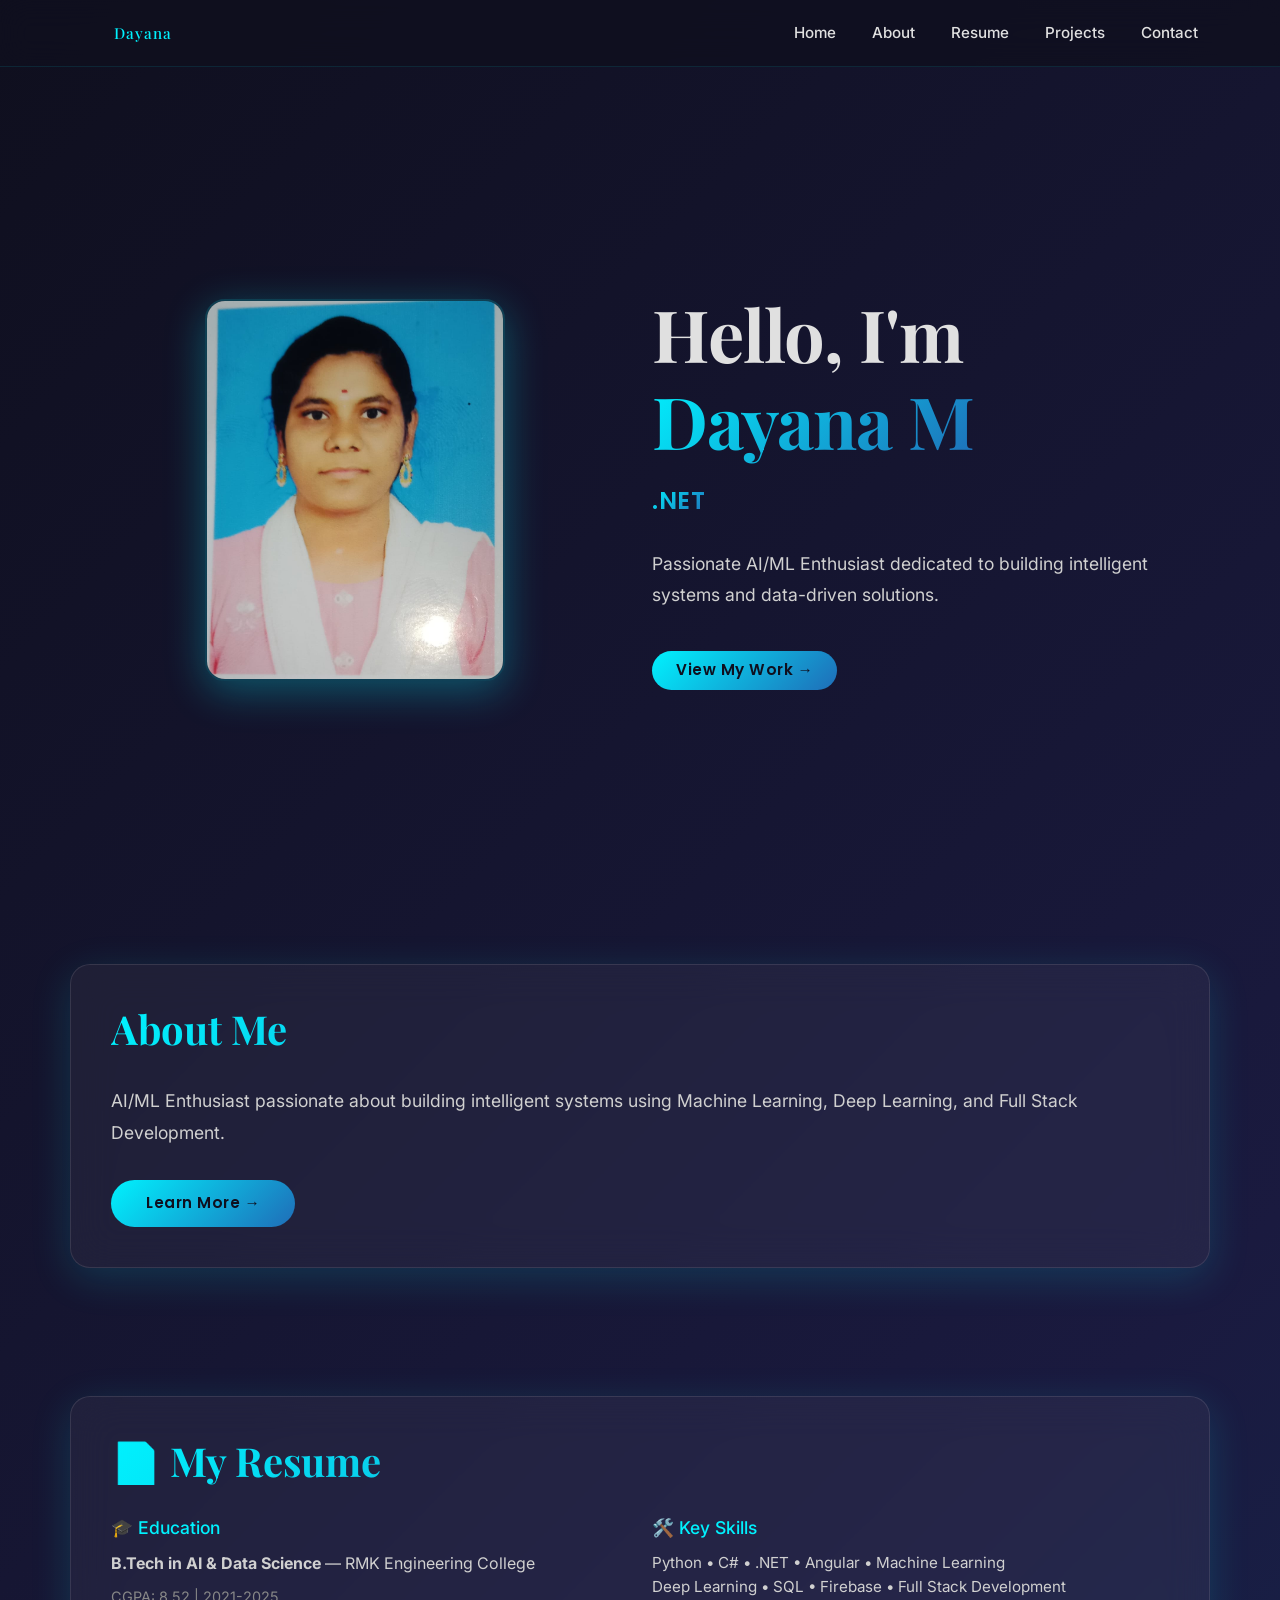
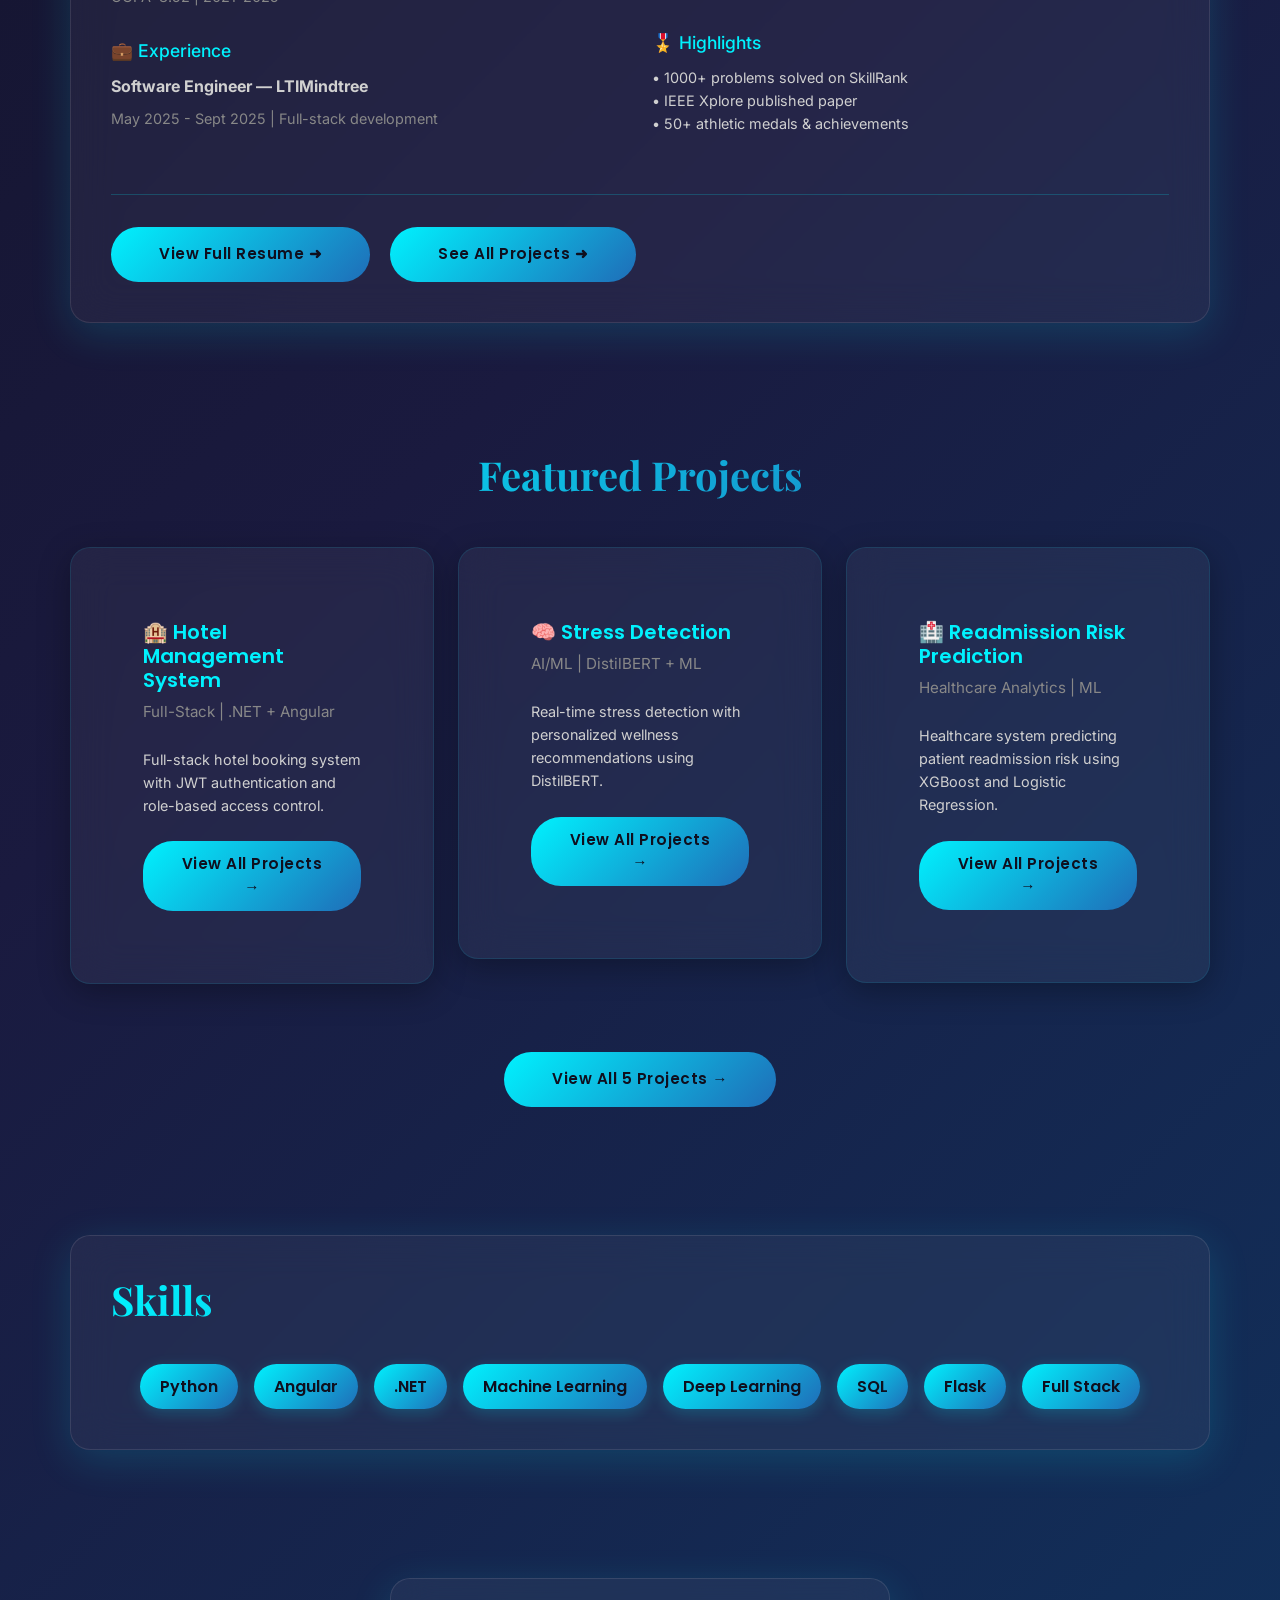
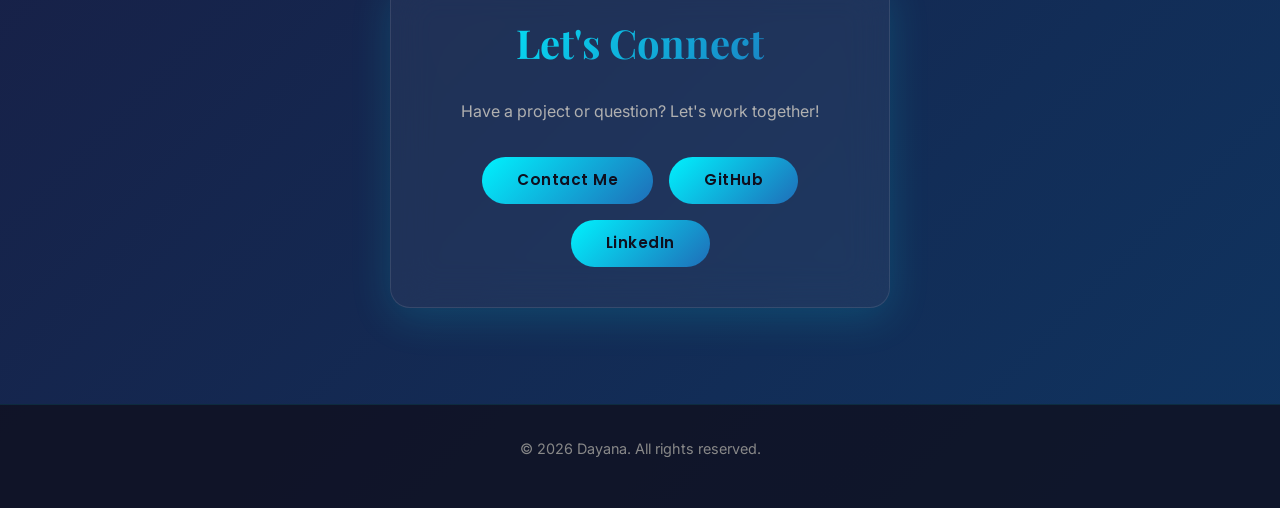
==== index.html @ b74ac946 "Initial commit of portfolio website" ====
<!DOCTYPE html>
<html lang="en">
<head>
  <meta charset="UTF-8">
  <meta name="viewport" content="width=device-width, initial-scale=1.0">
  <title>Dayana | Portfolio</title>

  <!-- Bootstrap -->
  <link href="https://cdn.jsdelivr.net/npm/bootstrap@5.3.0/dist/css/bootstrap.min.css" rel="stylesheet">

  <!-- CSS -->
  <link rel="stylesheet" href="style.css">
</head>

<body>

<!-- NAVBAR -->
<nav class="navbar navbar-expand-lg fixed-top">
  <div class="container">
    <a class="navbar-brand">Dayana</a>
    <div>
      <a href="index.html">Home</a>
      <a href="about.html">About</a>
      <a href="resume.html">Resume</a>
      <a href="projects.html">Projects</a>
      <a href="contact.html">Contact</a>
    </div>
  </div>
</nav>

<!-- HOME -->
<section class="home d-flex align-items-center">
  <div class="container">
    <div class="row align-items-center">
      <!-- Image Column -->
      <div class="col-md-6 text-center mb-4 mb-md-0">
        <img src="dayana%20photo.jpg" alt="Dayana" class="profile-image" style="max-width: 300px; border-radius: 20px; box-shadow: 0 10px 40px rgba(0,242,254,0.3); border: 2px solid rgba(0,242,254,0.2);">
      </div>
      <!-- Text Column -->
      <div class="col-md-6">
        <h1 style="text-align: left; line-height: 1.2;">Hello, I'm <span>Dayana M</span></h1>
        <h3 style="color: #b0b0b0; font-weight: 400; letter-spacing: 0.5px; text-align: left;"><span id="typing" style="color: #00f2fe; font-weight: 600;"></span></h3>
        <p style="color: #d0d0d0; font-size: 1.1rem; line-height: 1.8; text-align: left; margin: 1.5rem 0;">
          Passionate AI/ML Enthusiast dedicated to building intelligent systems and data-driven solutions.
        </p>
        <div style="text-align: left;">
          <a href="projects.html" class="btn btn-glow mt-3 px-4 py-2">View My Work →</a>
        </div>
      </div>
    </div>
  </div>
</section>

<!-- ABOUT -->
<section id="about" class="container" style="padding: 4rem 0;">
  <div class="glass" style="box-shadow: 0 10px 40px rgba(0,242,254,0.15);">
    <h2>About Me</h2>
    <p style="font-size: 1.1rem; line-height: 1.8; color: #d0d0d0;">
      AI/ML Enthusiast passionate about building intelligent systems using Machine Learning,
      Deep Learning, and Full Stack Development.
    </p>
    <a href="about.html" class="btn btn-glow mt-3">Learn More →</a>
  </div>
</section>

<!-- RESUME -->
<section id="resume" class="container" style="padding: 4rem 0;">
  <div class="glass" style="box-shadow: 0 10px 40px rgba(0,242,254,0.15);">
    <h2 style="margin-bottom: 2rem;">📄 My Resume</h2>
    
    <div class="row" style="margin-bottom: 2rem;">
      <div class="col-md-6">
        <div style="margin-bottom: 2rem;">
          <h4 style="color: #00f2fe; font-size: 1.1rem; margin-bottom: 0.8rem;">🎓 Education</h4>
          <p style="color: #d0d0d0; margin-bottom: 0.5rem;">
            <strong>B.Tech in AI & Data Science</strong> — RMK Engineering College
          </p>
          <p style="color: #888; font-size: 0.9rem;">CGPA: 8.52 | 2021-2025</p>
        </div>
        
        <div style="margin-bottom: 2rem;">
          <h4 style="color: #00f2fe; font-size: 1.1rem; margin-bottom: 0.8rem;">💼 Experience</h4>
          <p style="color: #d0d0d0; margin-bottom: 0.5rem;">
            <strong>Software Engineer — LTIMindtree</strong>
          </p>
          <p style="color: #888; font-size: 0.9rem;">May 2025 - Sept 2025 | Full-stack development</p>
        </div>
      </div>
      
      <div class="col-md-6">
        <div style="margin-bottom: 2rem;">
          <h4 style="color: #00f2fe; font-size: 1.1rem; margin-bottom: 0.8rem;">🛠️ Key Skills</h4>
          <p style="color: #d0d0d0; font-size: 0.95rem;">
            Python • C# • .NET • Angular • Machine Learning<br>
            Deep Learning • SQL • Firebase • Full Stack Development
          </p>
        </div>
        
        <div>
          <h4 style="color: #00f2fe; font-size: 1.1rem; margin-bottom: 0.8rem;">🎖️ Highlights</h4>
          <p style="color: #d0d0d0; font-size: 0.9rem;">
            • 1000+ problems solved on SkillRank<br>
            • IEEE Xplore published paper<br>
            • 50+ athletic medals & achievements
          </p>
        </div>
      </div>
    </div>
    
    <div style="border-top: 1px solid rgba(0,242,254,0.2); padding-top: 2rem; margin-top: 2rem;">
      <a href="resume.html" class="btn btn-glow px-5 py-3">View Full Resume ➜</a>
      <a href="projects.html" class="btn btn-glow px-5 py-3" style="margin-left: 1rem;">See All Projects ➜</a>
    </div>
  </div>
</section>
<section id="projects" class="container" style="padding: 4rem 0;">
  <h2 class="text-center mb-5">Featured Projects</h2>

  <div class="row" style="row-gap: 2rem;">

    <div class="col-md-4">
      <div class="card glass">
        <div class="card-body" style="padding: 2rem;">
          <h5 style="margin-bottom: 0.5rem;">🏨 Hotel Management System</h5>
          <p style="color: #888; font-size: 0.95rem; margin-bottom: 1.5rem;">Full-Stack | .NET + Angular</p>
          <p style="color: #d0d0d0; font-size: 0.9rem; margin-bottom: 1.5rem;">
            Full-stack hotel booking system with JWT authentication and role-based access control.
          </p>
          <a href="projects.html" class="btn btn-glow btn-sm">View All Projects →</a>
        </div>
      </div>
    </div>

    <div class="col-md-4">
      <div class="card glass">
        <div class="card-body" style="padding: 2rem;">
          <h5 style="margin-bottom: 0.5rem;">🧠 Stress Detection</h5>
          <p style="color: #888; font-size: 0.95rem; margin-bottom: 1.5rem;">AI/ML | DistilBERT + ML</p>
          <p style="color: #d0d0d0; font-size: 0.9rem; margin-bottom: 1.5rem;">
            Real-time stress detection with personalized wellness recommendations using DistilBERT.
          </p>
          <a href="projects.html" class="btn btn-glow btn-sm">View All Projects →</a>
        </div>
      </div>
    </div>

    <div class="col-md-4">
      <div class="card glass">
        <div class="card-body" style="padding: 2rem;">
          <h5 style="margin-bottom: 0.5rem;">🏥 Readmission Risk Prediction</h5>
          <p style="color: #888; font-size: 0.95rem; margin-bottom: 1.5rem;">Healthcare Analytics | ML</p>
          <p style="color: #d0d0d0; font-size: 0.9rem; margin-bottom: 1.5rem;">
            Healthcare system predicting patient readmission risk using XGBoost and Logistic Regression.
          </p>
          <a href="projects.html" class="btn btn-glow btn-sm">View All Projects →</a>
        </div>
      </div>
    </div>

  </div>

  <div style="text-align: center; margin-top: 3rem;">
    <a href="projects.html" class="btn btn-glow px-5 py-3">View All 5 Projects →</a>
  </div>
</section>

<!-- SKILLS -->
<section class="container" style="padding: 4rem 0;">
  <div class="glass" style="box-shadow: 0 10px 40px rgba(0,242,254,0.15);">
    <h2 style="margin-bottom: 2.5rem;">Skills</h2>
    <div class="skills">
      <span>Python</span>
      <span>Angular</span>
      <span>.NET</span>
      <span>Machine Learning</span>
      <span>Deep Learning</span>
      <span>SQL</span>
      <span>Flask</span>
      <span>Full Stack</span>
    </div>
  </div>
</section>

<!-- CONTACT -->
<section id="contact" class="container text-center" style="padding: 4rem 0 2rem;">
  <div class="glass" style="box-shadow: 0 10px 40px rgba(0,242,254,0.15); max-width: 500px; margin: 0 auto;">
    <h2>Let's Connect</h2>
    <p style="color: #b0b0b0; margin-bottom: 2rem;">Have a project or question? Let's work together!</p>
    <div style="display: flex; gap: 1rem; justify-content: center; flex-wrap: wrap;">
      <a href="contact.html" class="btn btn-glow">Contact Me</a>
      <a href="https://github.com/DAYANAMUTHU" class="btn btn-glow" target="_blank">GitHub</a>
      <a href="https://linkedin.com" class="btn btn-glow" target="_blank">LinkedIn</a>
    </div>
  </div>
</section>

<!-- Footer -->
<footer class="text-center">
  <p>&copy; 2026 Dayana. All rights reserved.</p>
</footer>

<!-- JS -->
<script>
const texts = ["AI/ML Enthusiast", ".NET Developer", "Athlete", "Learner"];
let count = 0;
let index = 0;
let currentText = "";
let letter = "";

(function type() {
  if (count === texts.length) count = 0;
  currentText = texts[count];
  letter = currentText.slice(0, ++index);

  document.getElementById("typing").textContent = letter;
  if (letter.length === currentText.length) {
    count++;
    index = 0;
    setTimeout(type, 1000);
  } else {
    setTimeout(type, 100);
  }
})();
</script>

<script src="https://cdn.jsdelivr.net/npm/bootstrap@5.3.0/dist/js/bootstrap.bundle.min.js"></script>
</body>

</html>
---- style.css ----
@import url('https://fonts.googleapis.com/css2?family=Poppins:wght@300;400;600;700;800&family=Playfair+Display:wght@700&family=Inter:wght@400;500;600&display=swap');

* {
  margin: 0;
  padding: 0;
  box-sizing: border-box;
}

body {
  font-family: 'Inter', sans-serif;
  background: linear-gradient(135deg, #0f0f1e 0%, #1a1a3f 50%, #0f3460 100%);
  color: #e0e0e0;
  scroll-behavior: smooth;
  overflow-x: hidden;
  line-height: 1.6;
}

/* NAVBAR */
.navbar {
  background: rgba(15,15,30,0.8);
  backdrop-filter: blur(15px);
  border-bottom: 1px solid rgba(0,242,254,0.1);
  padding: 1rem 0;
}

.navbar-brand {
  font-family: 'Playfair Display', serif;
  font-size: 1.8rem;
  font-weight: 700;
  color: #00f2fe !important;
  letter-spacing: 1px;
}

.navbar a {
  color: #e0e0e0;
  margin-left: 2rem;
  text-decoration: none;
  font-weight: 500;
  font-size: 0.95rem;
  transition: 0.3s ease;
  position: relative;
}

.navbar a::after {
  content: '';
  position: absolute;
  bottom: -5px;
  left: 0;
  width: 0;
  height: 2px;
  background: #00f2fe;
  transition: width 0.3s ease;
}

.navbar a:hover {
  color: #00f2fe;
}

.navbar a:hover::after {
  width: 100%;
}

/* HOME */
.home {
  height: 100vh;
  padding-top: 80px;
  display: flex;
  align-items: center;
  justify-content: center;
}

.profile-image {
  transition: 0.3s ease;
  animation: fadeIn 1s ease-in;
}

.profile-image:hover {
  box-shadow: 0 15px 50px rgba(0,242,254,0.5) !important;
  transform: scale(1.02);
}

.home h1 {
  font-family: 'Playfair Display', serif;
  font-size: 4.5rem;
  font-weight: 700;
  margin-bottom: 1.5rem;
  letter-spacing: -1px;
  line-height: 1.1;
}

.home h3 {
  font-family: 'Poppins', sans-serif;
  font-size: 1.5rem;
  font-weight: 400;
  margin-bottom: 2rem;
  color: #b0b0b0;
}

.home span {
  background: linear-gradient(135deg, #00f2fe, #1f6db8);
  -webkit-background-clip: text;
  -webkit-text-fill-color: transparent;
  background-clip: text;
  font-weight: 700;
}

h2 {
  font-family: 'Playfair Display', serif;
  font-size: 2.5rem;
  font-weight: 700;
  margin-bottom: 2rem;
  background: linear-gradient(135deg, #00f2fe, #1f6db8);
  -webkit-background-clip: text;
  -webkit-text-fill-color: transparent;
  background-clip: text;
}

h3 {
  font-family: 'Poppins', sans-serif;
  font-size: 1.3rem;
  font-weight: 600;
  margin-bottom: 1rem;
  color: #00f2fe;
}

/* GLASS EFFECT */
.glass {
  background: rgba(255,255,255,0.05);
  border-radius: 20px;
  backdrop-filter: blur(20px);
  border: 1px solid rgba(255,255,255,0.1);
  padding: 2.5rem;
  transition: 0.3s ease;
  box-shadow: 0 8px 32px rgba(0,0,0,0.3);
}

.glass:hover {
  background: rgba(255,255,255,0.08);
  border: 1px solid rgba(0,242,254,0.2);
  box-shadow: 0 8px 40px rgba(0,242,254,0.1);
}

/* BUTTON */
.btn-glow {
  background: linear-gradient(135deg, #00f2fe, #1f6db8);
  color: #0f0f1e;
  border-radius: 30px;
  padding: 12px 35px;
  transition: 0.3s ease;
  font-weight: 600;
  border: none;
  font-family: 'Poppins', sans-serif;
  font-size: 0.95rem;
  letter-spacing: 0.5px;
}

.btn-glow:hover {
  box-shadow: 0 0 30px rgba(0,242,254,0.5);
  transform: translateY(-2px);
}

/* CARDS */
.card {
  transition: 0.3s ease;
  margin-bottom: 20px;
  background: rgba(255,255,255,0.05);
  border: 1px solid rgba(0,242,254,0.1);
  border-radius: 20px;
}

.card:hover {
  transform: translateY(-15px);
  background: rgba(255,255,255,0.08);
  border: 1px solid rgba(0,242,254,0.3);
  box-shadow: 0 10px 40px rgba(0,242,254,0.2);
}

.card h5 {
  font-family: 'Poppins', sans-serif;
  font-weight: 600;
  color: #00f2fe;
  margin-bottom: 0.5rem;
}

.card p {
  color: #b0b0b0;
  font-size: 0.9rem;
}

/* SKILLS */
.skills {
  display: flex;
  flex-wrap: wrap;
  gap: 1rem;
  justify-content: center;
}

.skills span {
  display: inline-block;
  background: linear-gradient(135deg, #00f2fe, #1f6db8);
  color: #0f0f1e;
  padding: 10px 20px;
  border-radius: 25px;
  font-weight: 600;
  font-family: 'Poppins', sans-serif;
  transition: 0.3s ease;
  box-shadow: 0 4px 15px rgba(0,242,254,0.2);
}

.skills span:hover {
  transform: scale(1.05);
  box-shadow: 0 6px 25px rgba(0,242,254,0.4);
}

/* FORM STYLING */
.form-control {
  background: rgba(255,255,255,0.08);
  border: 1px solid rgba(0,242,254,0.2);
  color: #e0e0e0;
  border-radius: 10px;
  padding: 12px 15px;
  font-family: 'Inter', sans-serif;
  transition: 0.3s ease;
}

.form-control:focus {
  background: rgba(255,255,255,0.1);
  border-color: #00f2fe;
  color: #e0e0e0;
  box-shadow: 0 0 20px rgba(0,242,254,0.3);
}

.form-control::placeholder {
  color: #888;
}

/* SECTION ANIMATION */
section {
  animation: fadeIn 0.8s ease-in;
}

@keyframes fadeIn {
  from { opacity: 0; transform: translateY(30px); }
  to { opacity: 1; transform: translateY(0); }
}

/* FOOTER */
footer {
  background: rgba(15,15,30,0.8);
  border-top: 1px solid rgba(0,242,254,0.1);
  padding: 2rem 0;
  margin-top: 4rem;
}

footer p {
  color: #888;
  font-size: 0.9rem;
}

/* RESPONSIVE */
@media (max-width: 768px) {
  .home h1 {
    font-size: 2.5rem;
  }

  .home h3 {
    font-size: 1.1rem;
  }

  h2 {
    font-size: 1.8rem;
  }

  .navbar a {
    margin-left: 1rem;
    font-size: 0.85rem;
  }
}
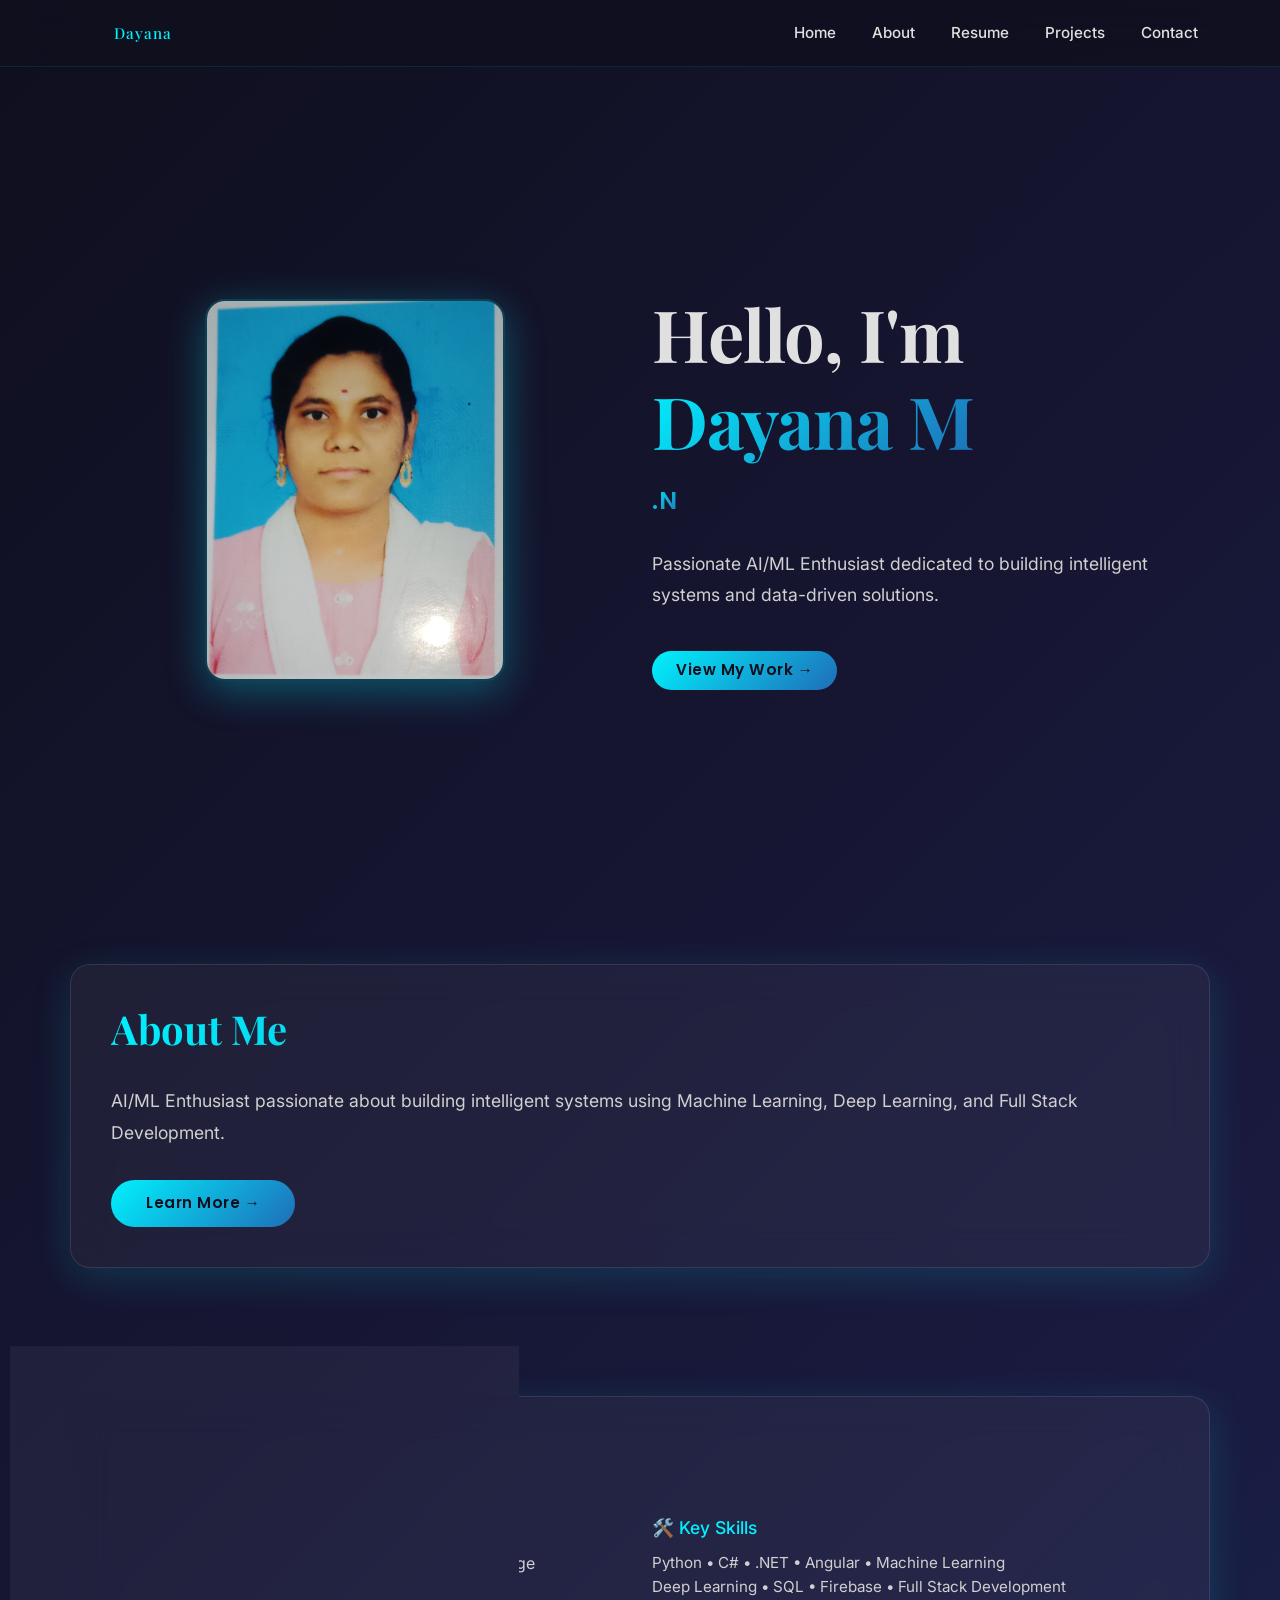
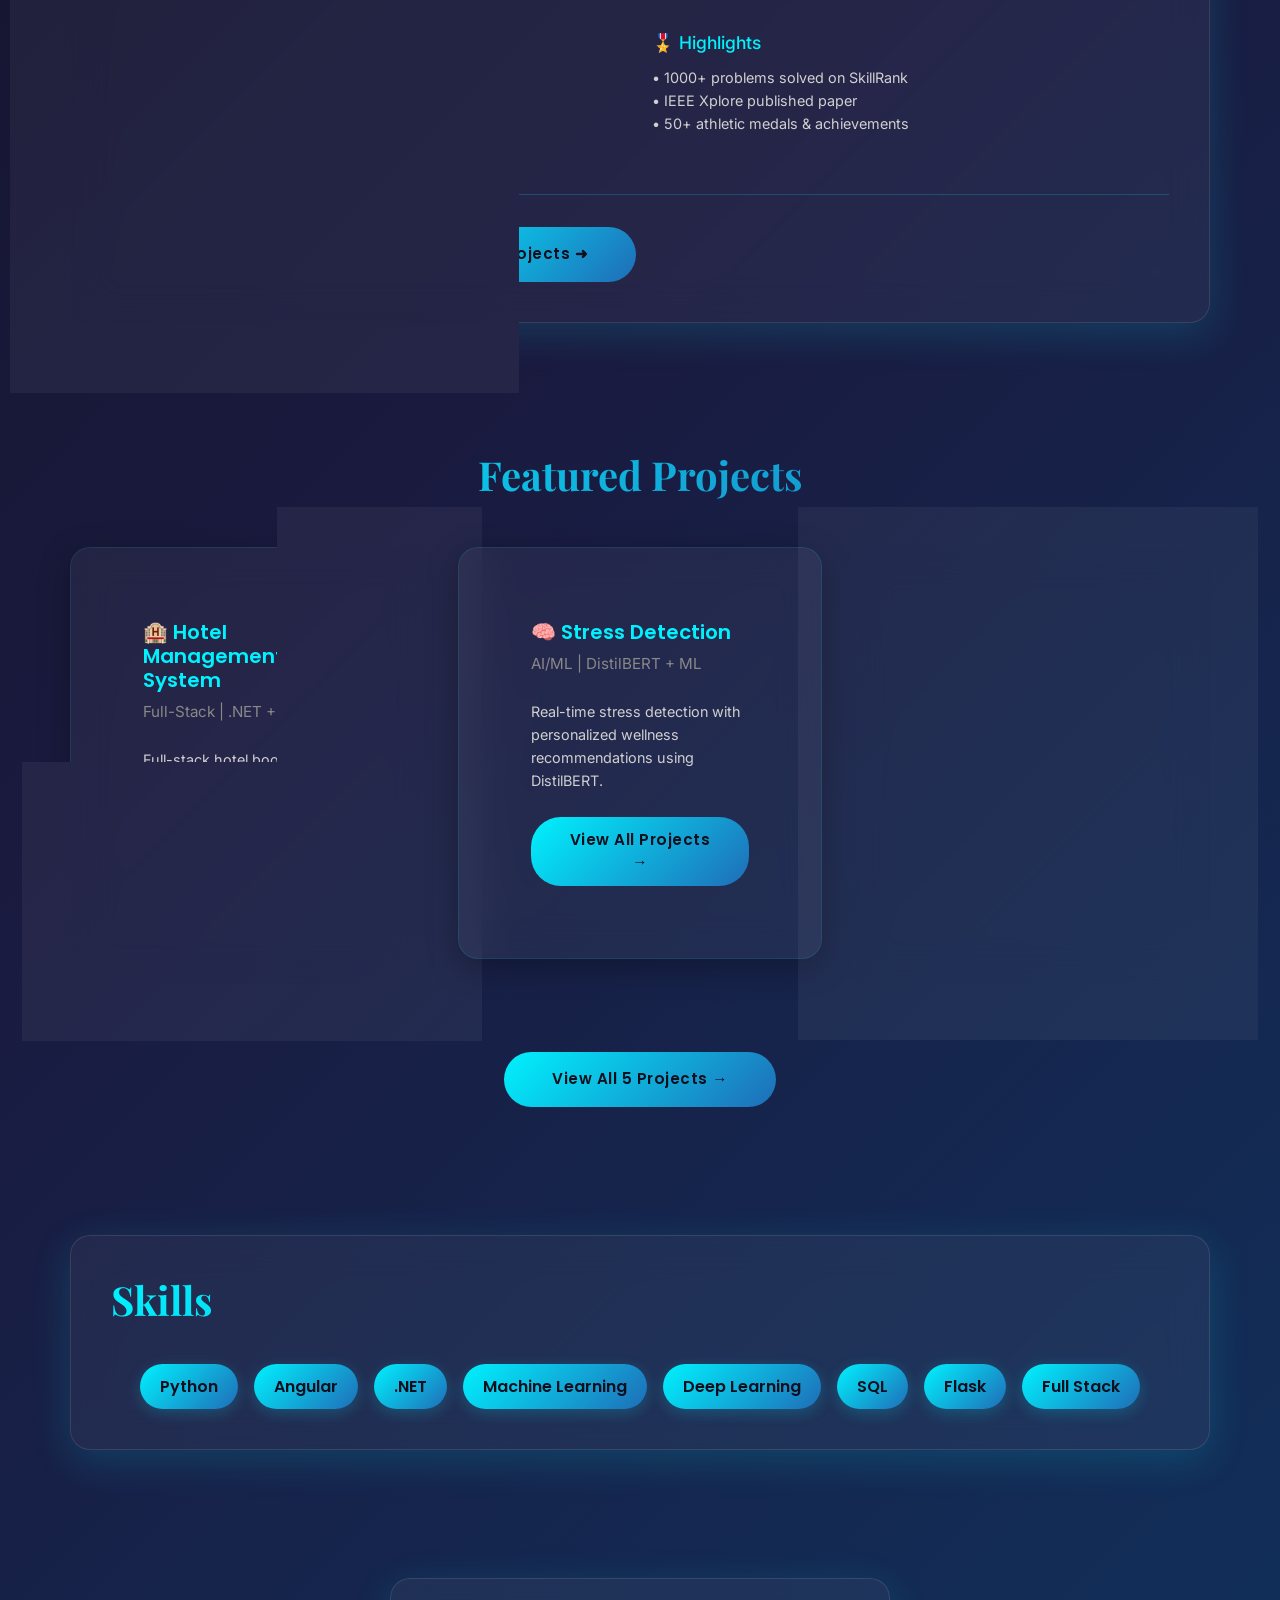
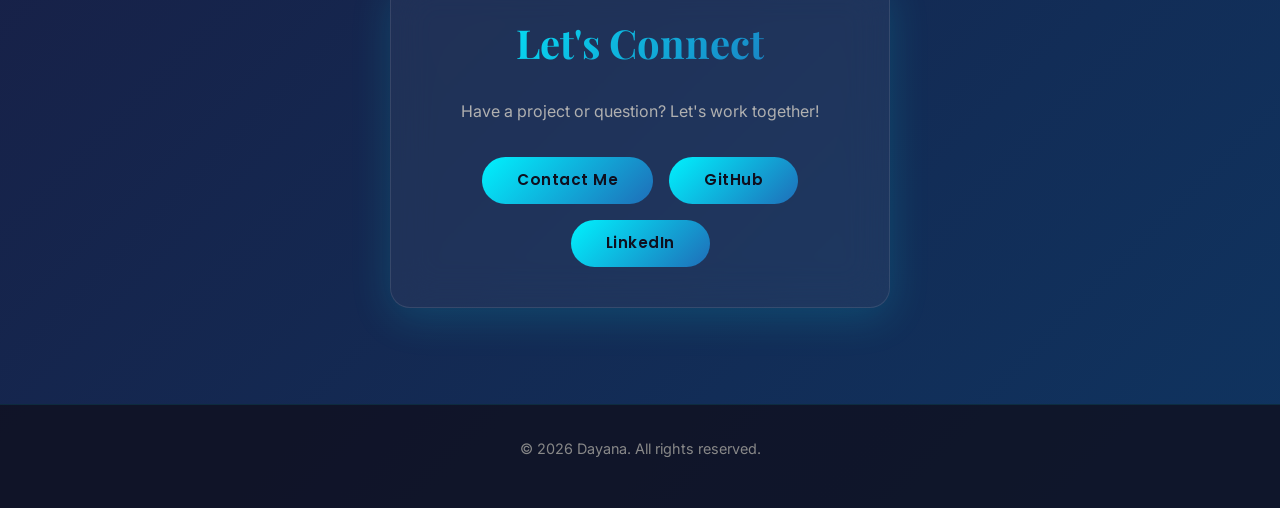
==== commit c760a003: "Wrap homepage content in main tag" ====
--- a/index.html
+++ b/index.html
@@ -28,9 +28,10 @@
   </div>
 </nav>
 
-<!-- HOME -->
-<section class="home d-flex align-items-center">
-  <div class="container">
+<main>
+  <!-- HOME -->
+  <section class="home d-flex align-items-center">
+    <div class="container">
     <div class="row align-items-center">
       <!-- Image Column -->
       <div class="col-md-6 text-center mb-4 mb-md-0">
@@ -194,6 +195,8 @@
   </div>
 </section>
 
+</main>
+
 <!-- Footer -->
 <footer class="text-center">
   <p>&copy; 2026 Dayana. All rights reserved.</p>
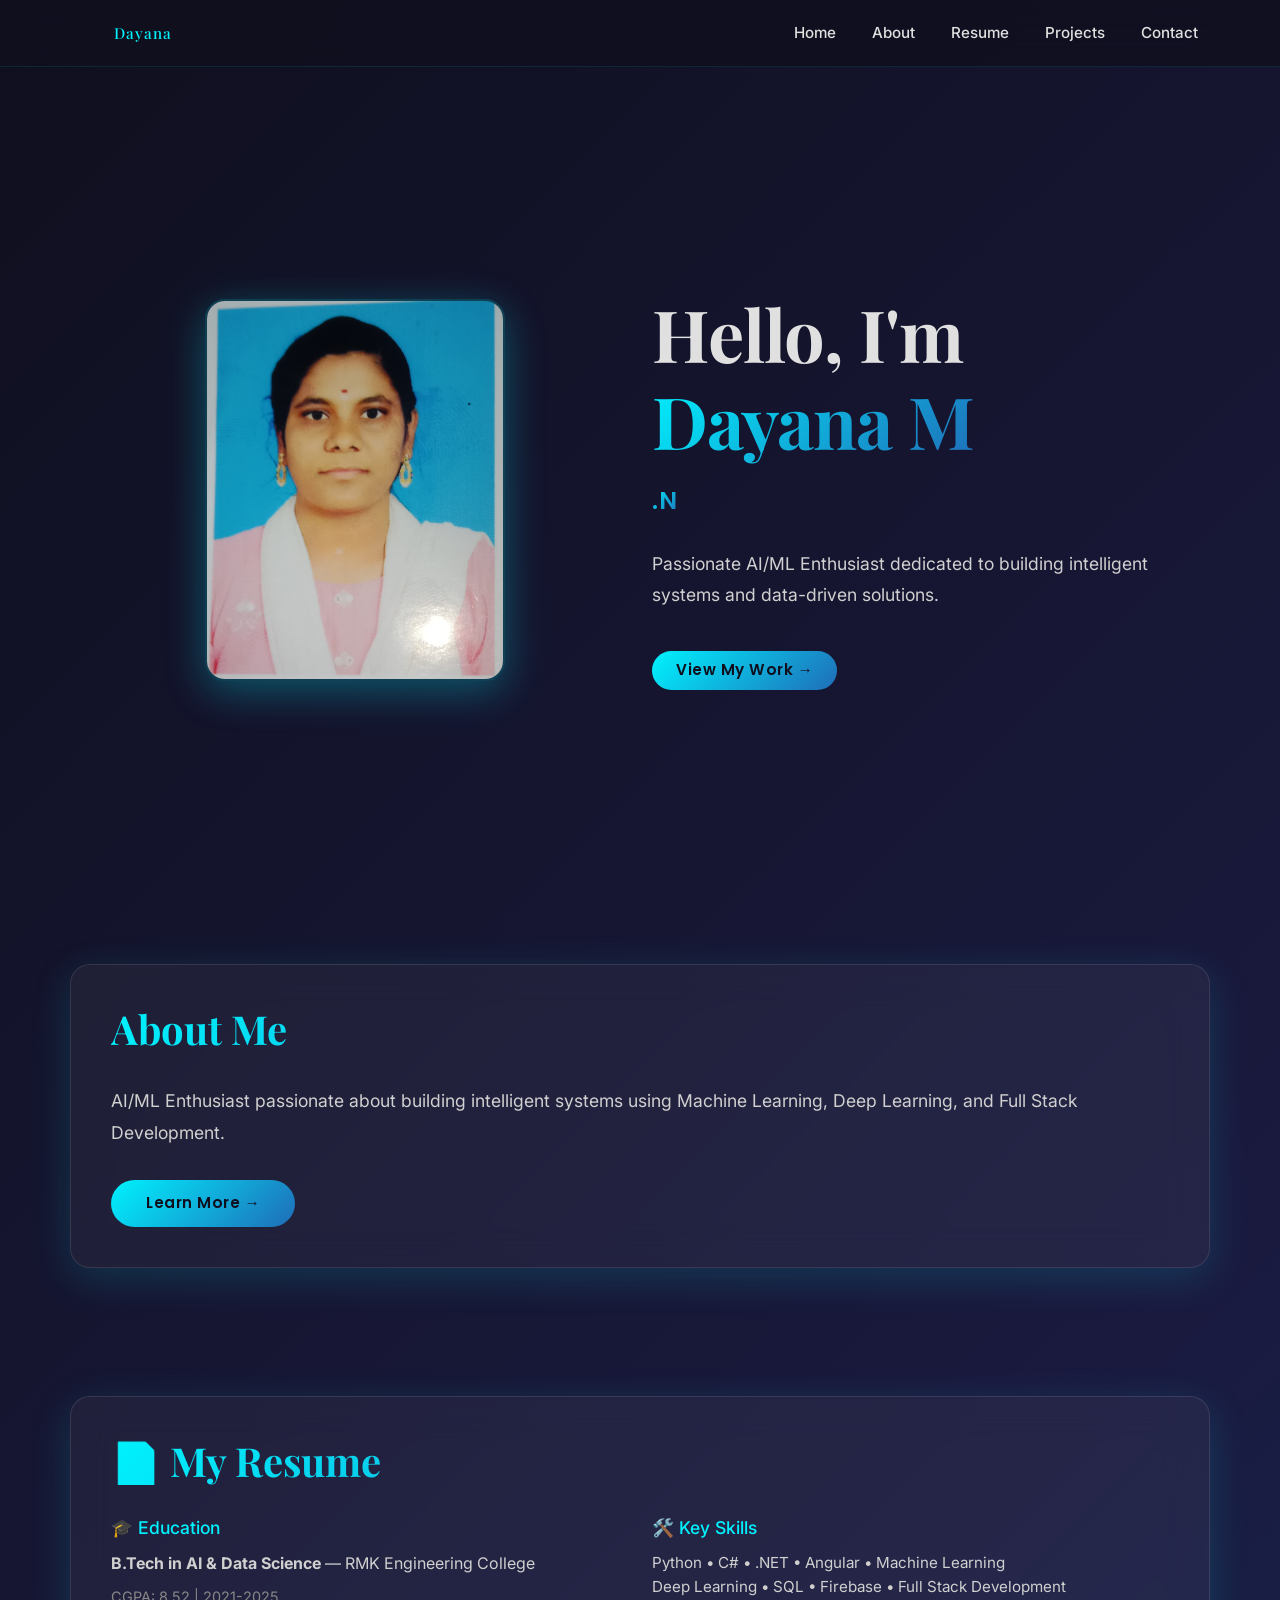
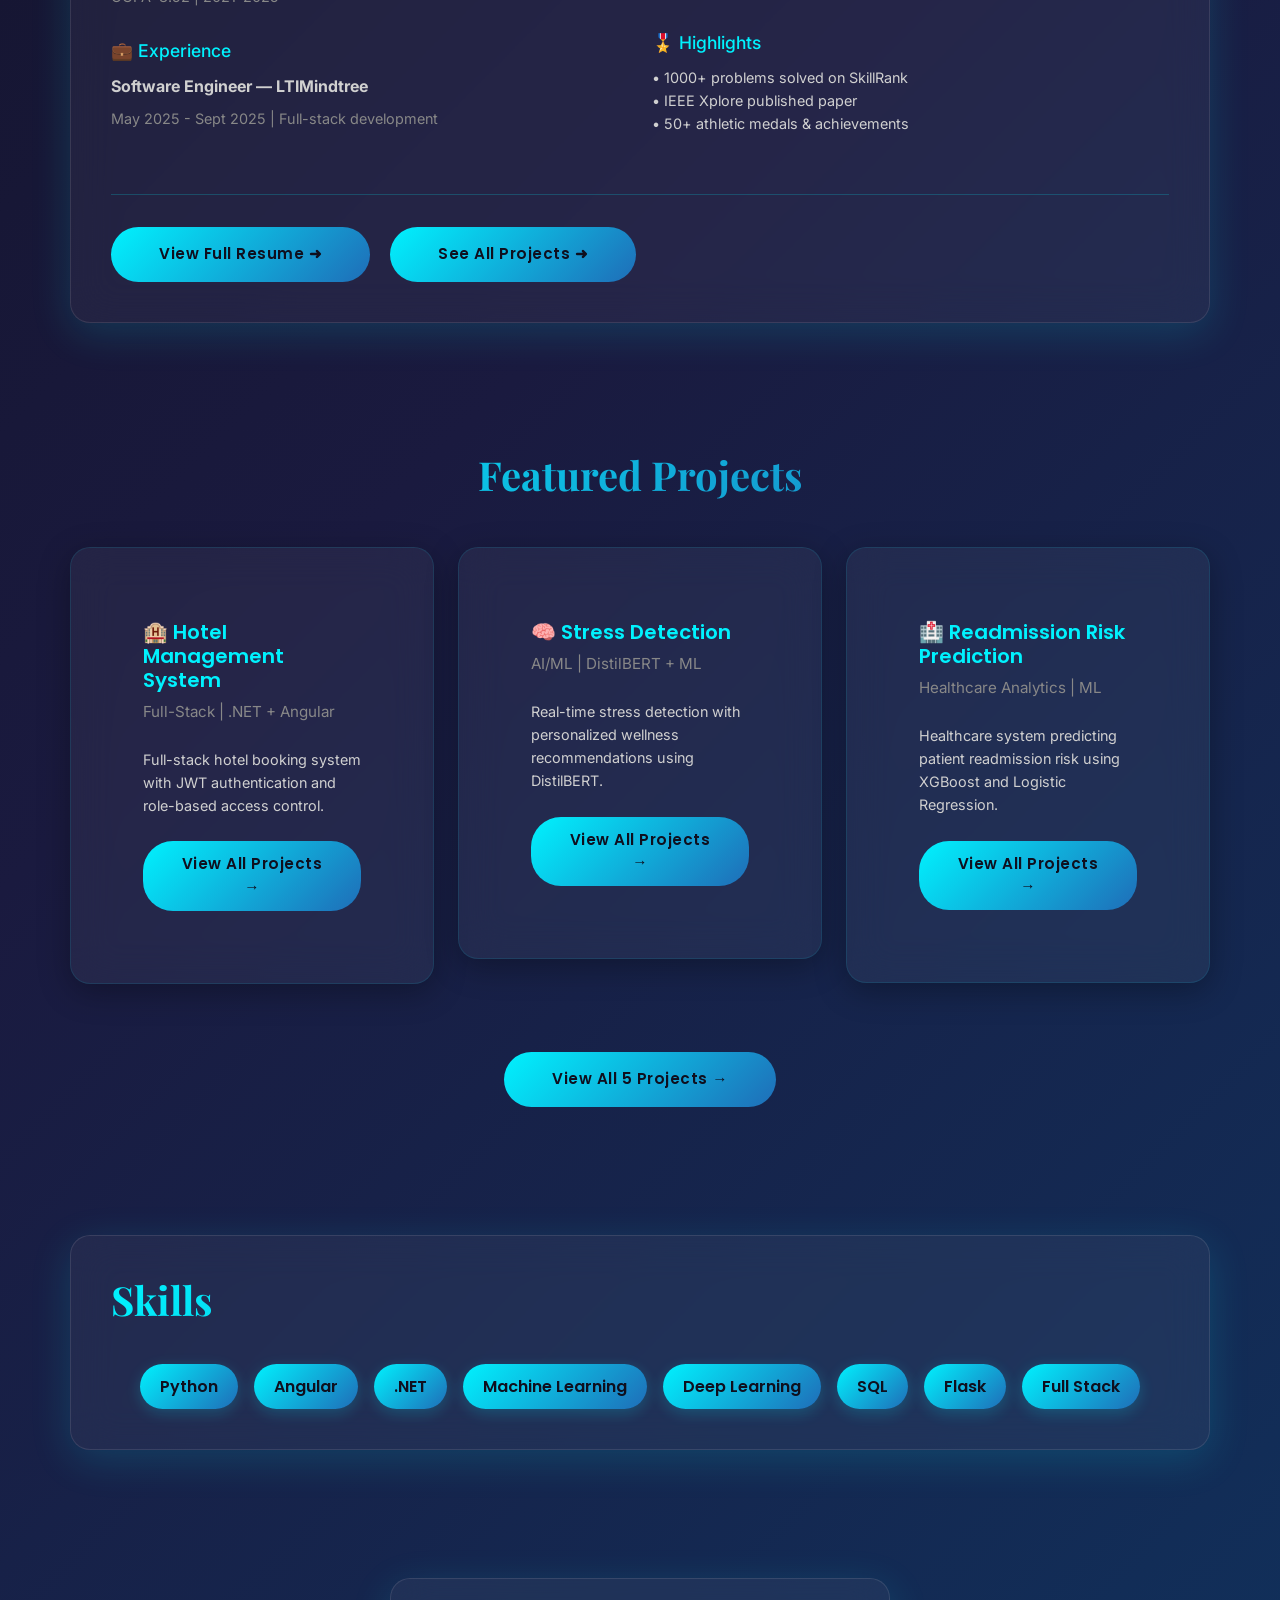
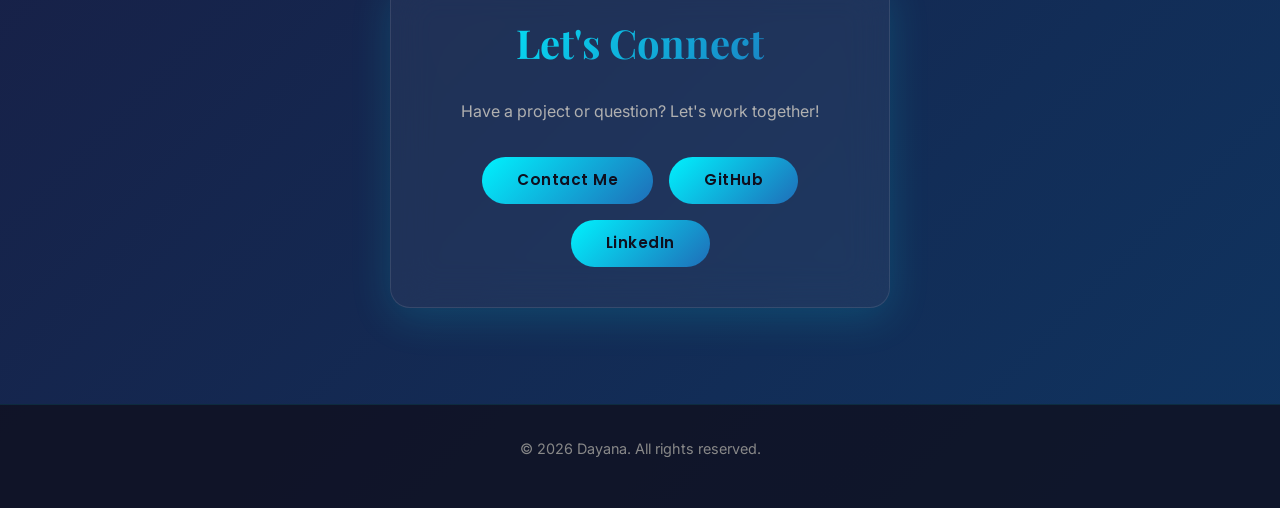
==== commit 9f688886: "Add files via upload" ====
--- a/index.html
+++ b/index.html
@@ -1,232 +1,232 @@
-<!DOCTYPE html>
-<html lang="en">
-<head>
-  <meta charset="UTF-8">
-  <meta name="viewport" content="width=device-width, initial-scale=1.0">
-  <title>Dayana | Portfolio</title>
-
-  <!-- Bootstrap -->
-  <link href="https://cdn.jsdelivr.net/npm/bootstrap@5.3.0/dist/css/bootstrap.min.css" rel="stylesheet">
-
-  <!-- CSS -->
-  <link rel="stylesheet" href="style.css">
-</head>
-
-<body>
-
-<!-- NAVBAR -->
-<nav class="navbar navbar-expand-lg fixed-top">
-  <div class="container">
-    <a class="navbar-brand">Dayana</a>
-    <div>
-      <a href="index.html">Home</a>
-      <a href="about.html">About</a>
-      <a href="resume.html">Resume</a>
-      <a href="projects.html">Projects</a>
-      <a href="contact.html">Contact</a>
-    </div>
-  </div>
-</nav>
-
-<main>
-  <!-- HOME -->
-  <section class="home d-flex align-items-center">
-    <div class="container">
-    <div class="row align-items-center">
-      <!-- Image Column -->
-      <div class="col-md-6 text-center mb-4 mb-md-0">
-        <img src="dayana%20photo.jpg" alt="Dayana" class="profile-image" style="max-width: 300px; border-radius: 20px; box-shadow: 0 10px 40px rgba(0,242,254,0.3); border: 2px solid rgba(0,242,254,0.2);">
-      </div>
-      <!-- Text Column -->
-      <div class="col-md-6">
-        <h1 style="text-align: left; line-height: 1.2;">Hello, I'm <span>Dayana M</span></h1>
-        <h3 style="color: #b0b0b0; font-weight: 400; letter-spacing: 0.5px; text-align: left;"><span id="typing" style="color: #00f2fe; font-weight: 600;"></span></h3>
-        <p style="color: #d0d0d0; font-size: 1.1rem; line-height: 1.8; text-align: left; margin: 1.5rem 0;">
-          Passionate AI/ML Enthusiast dedicated to building intelligent systems and data-driven solutions.
-        </p>
-        <div style="text-align: left;">
-          <a href="projects.html" class="btn btn-glow mt-3 px-4 py-2">View My Work →</a>
-        </div>
-      </div>
-    </div>
-  </div>
-</section>
-
-<!-- ABOUT -->
-<section id="about" class="container" style="padding: 4rem 0;">
-  <div class="glass" style="box-shadow: 0 10px 40px rgba(0,242,254,0.15);">
-    <h2>About Me</h2>
-    <p style="font-size: 1.1rem; line-height: 1.8; color: #d0d0d0;">
-      AI/ML Enthusiast passionate about building intelligent systems using Machine Learning,
-      Deep Learning, and Full Stack Development.
-    </p>
-    <a href="about.html" class="btn btn-glow mt-3">Learn More →</a>
-  </div>
-</section>
-
-<!-- RESUME -->
-<section id="resume" class="container" style="padding: 4rem 0;">
-  <div class="glass" style="box-shadow: 0 10px 40px rgba(0,242,254,0.15);">
-    <h2 style="margin-bottom: 2rem;">📄 My Resume</h2>
-    
-    <div class="row" style="margin-bottom: 2rem;">
-      <div class="col-md-6">
-        <div style="margin-bottom: 2rem;">
-          <h4 style="color: #00f2fe; font-size: 1.1rem; margin-bottom: 0.8rem;">🎓 Education</h4>
-          <p style="color: #d0d0d0; margin-bottom: 0.5rem;">
-            <strong>B.Tech in AI & Data Science</strong> — RMK Engineering College
-          </p>
-          <p style="color: #888; font-size: 0.9rem;">CGPA: 8.52 | 2021-2025</p>
-        </div>
-        
-        <div style="margin-bottom: 2rem;">
-          <h4 style="color: #00f2fe; font-size: 1.1rem; margin-bottom: 0.8rem;">💼 Experience</h4>
-          <p style="color: #d0d0d0; margin-bottom: 0.5rem;">
-            <strong>Software Engineer — LTIMindtree</strong>
-          </p>
-          <p style="color: #888; font-size: 0.9rem;">May 2025 - Sept 2025 | Full-stack development</p>
-        </div>
-      </div>
-      
-      <div class="col-md-6">
-        <div style="margin-bottom: 2rem;">
-          <h4 style="color: #00f2fe; font-size: 1.1rem; margin-bottom: 0.8rem;">🛠️ Key Skills</h4>
-          <p style="color: #d0d0d0; font-size: 0.95rem;">
-            Python • C# • .NET • Angular • Machine Learning<br>
-            Deep Learning • SQL • Firebase • Full Stack Development
-          </p>
-        </div>
-        
-        <div>
-          <h4 style="color: #00f2fe; font-size: 1.1rem; margin-bottom: 0.8rem;">🎖️ Highlights</h4>
-          <p style="color: #d0d0d0; font-size: 0.9rem;">
-            • 1000+ problems solved on SkillRank<br>
-            • IEEE Xplore published paper<br>
-            • 50+ athletic medals & achievements
-          </p>
-        </div>
-      </div>
-    </div>
-    
-    <div style="border-top: 1px solid rgba(0,242,254,0.2); padding-top: 2rem; margin-top: 2rem;">
-      <a href="resume.html" class="btn btn-glow px-5 py-3">View Full Resume ➜</a>
-      <a href="projects.html" class="btn btn-glow px-5 py-3" style="margin-left: 1rem;">See All Projects ➜</a>
-    </div>
-  </div>
-</section>
-<section id="projects" class="container" style="padding: 4rem 0;">
-  <h2 class="text-center mb-5">Featured Projects</h2>
-
-  <div class="row" style="row-gap: 2rem;">
-
-    <div class="col-md-4">
-      <div class="card glass">
-        <div class="card-body" style="padding: 2rem;">
-          <h5 style="margin-bottom: 0.5rem;">🏨 Hotel Management System</h5>
-          <p style="color: #888; font-size: 0.95rem; margin-bottom: 1.5rem;">Full-Stack | .NET + Angular</p>
-          <p style="color: #d0d0d0; font-size: 0.9rem; margin-bottom: 1.5rem;">
-            Full-stack hotel booking system with JWT authentication and role-based access control.
-          </p>
-          <a href="projects.html" class="btn btn-glow btn-sm">View All Projects →</a>
-        </div>
-      </div>
-    </div>
-
-    <div class="col-md-4">
-      <div class="card glass">
-        <div class="card-body" style="padding: 2rem;">
-          <h5 style="margin-bottom: 0.5rem;">🧠 Stress Detection</h5>
-          <p style="color: #888; font-size: 0.95rem; margin-bottom: 1.5rem;">AI/ML | DistilBERT + ML</p>
-          <p style="color: #d0d0d0; font-size: 0.9rem; margin-bottom: 1.5rem;">
-            Real-time stress detection with personalized wellness recommendations using DistilBERT.
-          </p>
-          <a href="projects.html" class="btn btn-glow btn-sm">View All Projects →</a>
-        </div>
-      </div>
-    </div>
-
-    <div class="col-md-4">
-      <div class="card glass">
-        <div class="card-body" style="padding: 2rem;">
-          <h5 style="margin-bottom: 0.5rem;">🏥 Readmission Risk Prediction</h5>
-          <p style="color: #888; font-size: 0.95rem; margin-bottom: 1.5rem;">Healthcare Analytics | ML</p>
-          <p style="color: #d0d0d0; font-size: 0.9rem; margin-bottom: 1.5rem;">
-            Healthcare system predicting patient readmission risk using XGBoost and Logistic Regression.
-          </p>
-          <a href="projects.html" class="btn btn-glow btn-sm">View All Projects →</a>
-        </div>
-      </div>
-    </div>
-
-  </div>
-
-  <div style="text-align: center; margin-top: 3rem;">
-    <a href="projects.html" class="btn btn-glow px-5 py-3">View All 5 Projects →</a>
-  </div>
-</section>
-
-<!-- SKILLS -->
-<section class="container" style="padding: 4rem 0;">
-  <div class="glass" style="box-shadow: 0 10px 40px rgba(0,242,254,0.15);">
-    <h2 style="margin-bottom: 2.5rem;">Skills</h2>
-    <div class="skills">
-      <span>Python</span>
-      <span>Angular</span>
-      <span>.NET</span>
-      <span>Machine Learning</span>
-      <span>Deep Learning</span>
-      <span>SQL</span>
-      <span>Flask</span>
-      <span>Full Stack</span>
-    </div>
-  </div>
-</section>
-
-<!-- CONTACT -->
-<section id="contact" class="container text-center" style="padding: 4rem 0 2rem;">
-  <div class="glass" style="box-shadow: 0 10px 40px rgba(0,242,254,0.15); max-width: 500px; margin: 0 auto;">
-    <h2>Let's Connect</h2>
-    <p style="color: #b0b0b0; margin-bottom: 2rem;">Have a project or question? Let's work together!</p>
-    <div style="display: flex; gap: 1rem; justify-content: center; flex-wrap: wrap;">
-      <a href="contact.html" class="btn btn-glow">Contact Me</a>
-      <a href="https://github.com/DAYANAMUTHU" class="btn btn-glow" target="_blank">GitHub</a>
-      <a href="https://linkedin.com" class="btn btn-glow" target="_blank">LinkedIn</a>
-    </div>
-  </div>
-</section>
-
-</main>
-
-<!-- Footer -->
-<footer class="text-center">
-  <p>&copy; 2026 Dayana. All rights reserved.</p>
-</footer>
-
-<!-- JS -->
-<script>
-const texts = ["AI/ML Enthusiast", ".NET Developer", "Athlete", "Learner"];
-let count = 0;
-let index = 0;
-let currentText = "";
-let letter = "";
-
-(function type() {
-  if (count === texts.length) count = 0;
-  currentText = texts[count];
-  letter = currentText.slice(0, ++index);
-
-  document.getElementById("typing").textContent = letter;
-  if (letter.length === currentText.length) {
-    count++;
-    index = 0;
-    setTimeout(type, 1000);
-  } else {
-    setTimeout(type, 100);
-  }
-})();
-</script>
-
-<script src="https://cdn.jsdelivr.net/npm/bootstrap@5.3.0/dist/js/bootstrap.bundle.min.js"></script>
-</body>
-
+<!DOCTYPE html>
+<html lang="en">
+<head>
+  <meta charset="UTF-8">
+  <meta name="viewport" content="width=device-width, initial-scale=1.0">
+  <title>Dayana | Portfolio</title>
+
+  <!-- Bootstrap -->
+  <link href="https://cdn.jsdelivr.net/npm/bootstrap@5.3.0/dist/css/bootstrap.min.css" rel="stylesheet">
+
+  <!-- CSS -->
+  <link rel="stylesheet" href="style.css">
+</head>
+
+<body>
+
+<!-- NAVBAR -->
+<nav class="navbar navbar-expand-lg fixed-top">
+  <div class="container">
+    <a class="navbar-brand">Dayana</a>
+    <div>
+      <a href="index.html">Home</a>
+      <a href="about.html">About</a>
+      <a href="resume.html">Resume</a>
+      <a href="projects.html">Projects</a>
+      <a href="contact.html">Contact</a>
+    </div>
+  </div>
+</nav>
+
+<main>
+  <!-- HOME -->
+  <section class="home d-flex align-items-center">
+    <div class="container">
+    <div class="row align-items-center">
+      <!-- Image Column -->
+      <div class="col-md-6 text-center mb-4 mb-md-0">
+        <img src="dayana%20photo.jpg" alt="Dayana" class="profile-image" style="max-width: 300px; border-radius: 20px; box-shadow: 0 10px 40px rgba(0,242,254,0.3); border: 2px solid rgba(0,242,254,0.2);">
+      </div>
+      <!-- Text Column -->
+      <div class="col-md-6">
+        <h1 style="text-align: left; line-height: 1.2;">Hello, I'm <span>Dayana M</span></h1>
+        <h3 style="color: #b0b0b0; font-weight: 400; letter-spacing: 0.5px; text-align: left;"><span id="typing" style="color: #00f2fe; font-weight: 600;"></span></h3>
+        <p style="color: #d0d0d0; font-size: 1.1rem; line-height: 1.8; text-align: left; margin: 1.5rem 0;">
+          Passionate AI/ML Enthusiast dedicated to building intelligent systems and data-driven solutions.
+        </p>
+        <div style="text-align: left;">
+          <a href="projects.html" class="btn btn-glow mt-3 px-4 py-2">View My Work →</a>
+        </div>
+      </div>
+    </div>
+  </div>
+</section>
+
+<!-- ABOUT -->
+<section id="about" class="container" style="padding: 4rem 0;">
+  <div class="glass" style="box-shadow: 0 10px 40px rgba(0,242,254,0.15);">
+    <h2>About Me</h2>
+    <p style="font-size: 1.1rem; line-height: 1.8; color: #d0d0d0;">
+      AI/ML Enthusiast passionate about building intelligent systems using Machine Learning,
+      Deep Learning, and Full Stack Development.
+    </p>
+    <a href="about.html" class="btn btn-glow mt-3">Learn More →</a>
+  </div>
+</section>
+
+<!-- RESUME -->
+<section id="resume" class="container" style="padding: 4rem 0;">
+  <div class="glass" style="box-shadow: 0 10px 40px rgba(0,242,254,0.15);">
+    <h2 style="margin-bottom: 2rem;">📄 My Resume</h2>
+    
+    <div class="row" style="margin-bottom: 2rem;">
+      <div class="col-md-6">
+        <div style="margin-bottom: 2rem;">
+          <h4 style="color: #00f2fe; font-size: 1.1rem; margin-bottom: 0.8rem;">🎓 Education</h4>
+          <p style="color: #d0d0d0; margin-bottom: 0.5rem;">
+            <strong>B.Tech in AI & Data Science</strong> — RMK Engineering College
+          </p>
+          <p style="color: #888; font-size: 0.9rem;">CGPA: 8.52 | 2021-2025</p>
+        </div>
+        
+        <div style="margin-bottom: 2rem;">
+          <h4 style="color: #00f2fe; font-size: 1.1rem; margin-bottom: 0.8rem;">💼 Experience</h4>
+          <p style="color: #d0d0d0; margin-bottom: 0.5rem;">
+            <strong>Software Engineer — LTIMindtree</strong>
+          </p>
+          <p style="color: #888; font-size: 0.9rem;">May 2025 - Sept 2025 | Full-stack development</p>
+        </div>
+      </div>
+      
+      <div class="col-md-6">
+        <div style="margin-bottom: 2rem;">
+          <h4 style="color: #00f2fe; font-size: 1.1rem; margin-bottom: 0.8rem;">🛠️ Key Skills</h4>
+          <p style="color: #d0d0d0; font-size: 0.95rem;">
+            Python • C# • .NET • Angular • Machine Learning<br>
+            Deep Learning • SQL • Firebase • Full Stack Development
+          </p>
+        </div>
+        
+        <div>
+          <h4 style="color: #00f2fe; font-size: 1.1rem; margin-bottom: 0.8rem;">🎖️ Highlights</h4>
+          <p style="color: #d0d0d0; font-size: 0.9rem;">
+            • 1000+ problems solved on SkillRank<br>
+            • IEEE Xplore published paper<br>
+            • 50+ athletic medals & achievements
+          </p>
+        </div>
+      </div>
+    </div>
+    
+    <div style="border-top: 1px solid rgba(0,242,254,0.2); padding-top: 2rem; margin-top: 2rem;">
+      <a href="resume.html" class="btn btn-glow px-5 py-3">View Full Resume ➜</a>
+      <a href="projects.html" class="btn btn-glow px-5 py-3" style="margin-left: 1rem;">See All Projects ➜</a>
+    </div>
+  </div>
+</section>
+<section id="projects" class="container" style="padding: 4rem 0;">
+  <h2 class="text-center mb-5">Featured Projects</h2>
+
+  <div class="row" style="row-gap: 2rem;">
+
+    <div class="col-md-4">
+      <div class="card glass">
+        <div class="card-body" style="padding: 2rem;">
+          <h5 style="margin-bottom: 0.5rem;">🏨 Hotel Management System</h5>
+          <p style="color: #888; font-size: 0.95rem; margin-bottom: 1.5rem;">Full-Stack | .NET + Angular</p>
+          <p style="color: #d0d0d0; font-size: 0.9rem; margin-bottom: 1.5rem;">
+            Full-stack hotel booking system with JWT authentication and role-based access control.
+          </p>
+          <a href="projects.html" class="btn btn-glow btn-sm">View All Projects →</a>
+        </div>
+      </div>
+    </div>
+
+    <div class="col-md-4">
+      <div class="card glass">
+        <div class="card-body" style="padding: 2rem;">
+          <h5 style="margin-bottom: 0.5rem;">🧠 Stress Detection</h5>
+          <p style="color: #888; font-size: 0.95rem; margin-bottom: 1.5rem;">AI/ML | DistilBERT + ML</p>
+          <p style="color: #d0d0d0; font-size: 0.9rem; margin-bottom: 1.5rem;">
+            Real-time stress detection with personalized wellness recommendations using DistilBERT.
+          </p>
+          <a href="projects.html" class="btn btn-glow btn-sm">View All Projects →</a>
+        </div>
+      </div>
+    </div>
+
+    <div class="col-md-4">
+      <div class="card glass">
+        <div class="card-body" style="padding: 2rem;">
+          <h5 style="margin-bottom: 0.5rem;">🏥 Readmission Risk Prediction</h5>
+          <p style="color: #888; font-size: 0.95rem; margin-bottom: 1.5rem;">Healthcare Analytics | ML</p>
+          <p style="color: #d0d0d0; font-size: 0.9rem; margin-bottom: 1.5rem;">
+            Healthcare system predicting patient readmission risk using XGBoost and Logistic Regression.
+          </p>
+          <a href="projects.html" class="btn btn-glow btn-sm">View All Projects →</a>
+        </div>
+      </div>
+    </div>
+
+  </div>
+
+  <div style="text-align: center; margin-top: 3rem;">
+    <a href="projects.html" class="btn btn-glow px-5 py-3">View All 5 Projects →</a>
+  </div>
+</section>
+
+<!-- SKILLS -->
+<section class="container" style="padding: 4rem 0;">
+  <div class="glass" style="box-shadow: 0 10px 40px rgba(0,242,254,0.15);">
+    <h2 style="margin-bottom: 2.5rem;">Skills</h2>
+    <div class="skills">
+      <span>Python</span>
+      <span>Angular</span>
+      <span>.NET</span>
+      <span>Machine Learning</span>
+      <span>Deep Learning</span>
+      <span>SQL</span>
+      <span>Flask</span>
+      <span>Full Stack</span>
+    </div>
+  </div>
+</section>
+
+<!-- CONTACT -->
+<section id="contact" class="container text-center" style="padding: 4rem 0 2rem;">
+  <div class="glass" style="box-shadow: 0 10px 40px rgba(0,242,254,0.15); max-width: 500px; margin: 0 auto;">
+    <h2>Let's Connect</h2>
+    <p style="color: #b0b0b0; margin-bottom: 2rem;">Have a project or question? Let's work together!</p>
+    <div style="display: flex; gap: 1rem; justify-content: center; flex-wrap: wrap;">
+      <a href="contact.html" class="btn btn-glow">Contact Me</a>
+      <a href="https://github.com/DAYANAMUTHU" class="btn btn-glow" target="_blank">GitHub</a>
+      <a href="https://linkedin.com" class="btn btn-glow" target="_blank">LinkedIn</a>
+    </div>
+  </div>
+</section>
+
+</main>
+
+<!-- Footer -->
+<footer class="text-center">
+  <p>&copy; 2026 Dayana. All rights reserved.</p>
+</footer>
+
+<!-- JS -->
+<script>
+const texts = ["AI/ML Enthusiast", ".NET Developer", "Athlete", "Learner"];
+let count = 0;
+let index = 0;
+let currentText = "";
+let letter = "";
+
+(function type() {
+  if (count === texts.length) count = 0;
+  currentText = texts[count];
+  letter = currentText.slice(0, ++index);
+
+  document.getElementById("typing").textContent = letter;
+  if (letter.length === currentText.length) {
+    count++;
+    index = 0;
+    setTimeout(type, 1000);
+  } else {
+    setTimeout(type, 100);
+  }
+})();
+</script>
+
+<script src="https://cdn.jsdelivr.net/npm/bootstrap@5.3.0/dist/js/bootstrap.bundle.min.js"></script>
+</body>
+
 </html>
--- a/style.css
+++ b/style.css
@@ -1,278 +1,278 @@
-@import url('https://fonts.googleapis.com/css2?family=Poppins:wght@300;400;600;700;800&family=Playfair+Display:wght@700&family=Inter:wght@400;500;600&display=swap');
-
-* {
-  margin: 0;
-  padding: 0;
-  box-sizing: border-box;
-}
-
-body {
-  font-family: 'Inter', sans-serif;
-  background: linear-gradient(135deg, #0f0f1e 0%, #1a1a3f 50%, #0f3460 100%);
-  color: #e0e0e0;
-  scroll-behavior: smooth;
-  overflow-x: hidden;
-  line-height: 1.6;
-}
-
-/* NAVBAR */
-.navbar {
-  background: rgba(15,15,30,0.8);
-  backdrop-filter: blur(15px);
-  border-bottom: 1px solid rgba(0,242,254,0.1);
-  padding: 1rem 0;
-}
-
-.navbar-brand {
-  font-family: 'Playfair Display', serif;
-  font-size: 1.8rem;
-  font-weight: 700;
-  color: #00f2fe !important;
-  letter-spacing: 1px;
-}
-
-.navbar a {
-  color: #e0e0e0;
-  margin-left: 2rem;
-  text-decoration: none;
-  font-weight: 500;
-  font-size: 0.95rem;
-  transition: 0.3s ease;
-  position: relative;
-}
-
-.navbar a::after {
-  content: '';
-  position: absolute;
-  bottom: -5px;
-  left: 0;
-  width: 0;
-  height: 2px;
-  background: #00f2fe;
-  transition: width 0.3s ease;
-}
-
-.navbar a:hover {
-  color: #00f2fe;
-}
-
-.navbar a:hover::after {
-  width: 100%;
-}
-
-/* HOME */
-.home {
-  height: 100vh;
-  padding-top: 80px;
-  display: flex;
-  align-items: center;
-  justify-content: center;
-}
-
-.profile-image {
-  transition: 0.3s ease;
-  animation: fadeIn 1s ease-in;
-}
-
-.profile-image:hover {
-  box-shadow: 0 15px 50px rgba(0,242,254,0.5) !important;
-  transform: scale(1.02);
-}
-
-.home h1 {
-  font-family: 'Playfair Display', serif;
-  font-size: 4.5rem;
-  font-weight: 700;
-  margin-bottom: 1.5rem;
-  letter-spacing: -1px;
-  line-height: 1.1;
-}
-
-.home h3 {
-  font-family: 'Poppins', sans-serif;
-  font-size: 1.5rem;
-  font-weight: 400;
-  margin-bottom: 2rem;
-  color: #b0b0b0;
-}
-
-.home span {
-  background: linear-gradient(135deg, #00f2fe, #1f6db8);
-  -webkit-background-clip: text;
-  -webkit-text-fill-color: transparent;
-  background-clip: text;
-  font-weight: 700;
-}
-
-h2 {
-  font-family: 'Playfair Display', serif;
-  font-size: 2.5rem;
-  font-weight: 700;
-  margin-bottom: 2rem;
-  background: linear-gradient(135deg, #00f2fe, #1f6db8);
-  -webkit-background-clip: text;
-  -webkit-text-fill-color: transparent;
-  background-clip: text;
-}
-
-h3 {
-  font-family: 'Poppins', sans-serif;
-  font-size: 1.3rem;
-  font-weight: 600;
-  margin-bottom: 1rem;
-  color: #00f2fe;
-}
-
-/* GLASS EFFECT */
-.glass {
-  background: rgba(255,255,255,0.05);
-  border-radius: 20px;
-  backdrop-filter: blur(20px);
-  border: 1px solid rgba(255,255,255,0.1);
-  padding: 2.5rem;
-  transition: 0.3s ease;
-  box-shadow: 0 8px 32px rgba(0,0,0,0.3);
-}
-
-.glass:hover {
-  background: rgba(255,255,255,0.08);
-  border: 1px solid rgba(0,242,254,0.2);
-  box-shadow: 0 8px 40px rgba(0,242,254,0.1);
-}
-
-/* BUTTON */
-.btn-glow {
-  background: linear-gradient(135deg, #00f2fe, #1f6db8);
-  color: #0f0f1e;
-  border-radius: 30px;
-  padding: 12px 35px;
-  transition: 0.3s ease;
-  font-weight: 600;
-  border: none;
-  font-family: 'Poppins', sans-serif;
-  font-size: 0.95rem;
-  letter-spacing: 0.5px;
-}
-
-.btn-glow:hover {
-  box-shadow: 0 0 30px rgba(0,242,254,0.5);
-  transform: translateY(-2px);
-}
-
-/* CARDS */
-.card {
-  transition: 0.3s ease;
-  margin-bottom: 20px;
-  background: rgba(255,255,255,0.05);
-  border: 1px solid rgba(0,242,254,0.1);
-  border-radius: 20px;
-}
-
-.card:hover {
-  transform: translateY(-15px);
-  background: rgba(255,255,255,0.08);
-  border: 1px solid rgba(0,242,254,0.3);
-  box-shadow: 0 10px 40px rgba(0,242,254,0.2);
-}
-
-.card h5 {
-  font-family: 'Poppins', sans-serif;
-  font-weight: 600;
-  color: #00f2fe;
-  margin-bottom: 0.5rem;
-}
-
-.card p {
-  color: #b0b0b0;
-  font-size: 0.9rem;
-}
-
-/* SKILLS */
-.skills {
-  display: flex;
-  flex-wrap: wrap;
-  gap: 1rem;
-  justify-content: center;
-}
-
-.skills span {
-  display: inline-block;
-  background: linear-gradient(135deg, #00f2fe, #1f6db8);
-  color: #0f0f1e;
-  padding: 10px 20px;
-  border-radius: 25px;
-  font-weight: 600;
-  font-family: 'Poppins', sans-serif;
-  transition: 0.3s ease;
-  box-shadow: 0 4px 15px rgba(0,242,254,0.2);
-}
-
-.skills span:hover {
-  transform: scale(1.05);
-  box-shadow: 0 6px 25px rgba(0,242,254,0.4);
-}
-
-/* FORM STYLING */
-.form-control {
-  background: rgba(255,255,255,0.08);
-  border: 1px solid rgba(0,242,254,0.2);
-  color: #e0e0e0;
-  border-radius: 10px;
-  padding: 12px 15px;
-  font-family: 'Inter', sans-serif;
-  transition: 0.3s ease;
-}
-
-.form-control:focus {
-  background: rgba(255,255,255,0.1);
-  border-color: #00f2fe;
-  color: #e0e0e0;
-  box-shadow: 0 0 20px rgba(0,242,254,0.3);
-}
-
-.form-control::placeholder {
-  color: #888;
-}
-
-/* SECTION ANIMATION */
-section {
-  animation: fadeIn 0.8s ease-in;
-}
-
-@keyframes fadeIn {
-  from { opacity: 0; transform: translateY(30px); }
-  to { opacity: 1; transform: translateY(0); }
-}
-
-/* FOOTER */
-footer {
-  background: rgba(15,15,30,0.8);
-  border-top: 1px solid rgba(0,242,254,0.1);
-  padding: 2rem 0;
-  margin-top: 4rem;
-}
-
-footer p {
-  color: #888;
-  font-size: 0.9rem;
-}
-
-/* RESPONSIVE */
-@media (max-width: 768px) {
-  .home h1 {
-    font-size: 2.5rem;
-  }
-
-  .home h3 {
-    font-size: 1.1rem;
-  }
-
-  h2 {
-    font-size: 1.8rem;
-  }
-
-  .navbar a {
-    margin-left: 1rem;
-    font-size: 0.85rem;
-  }
+@import url('https://fonts.googleapis.com/css2?family=Poppins:wght@300;400;600;700;800&family=Playfair+Display:wght@700&family=Inter:wght@400;500;600&display=swap');
+
+* {
+  margin: 0;
+  padding: 0;
+  box-sizing: border-box;
+}
+
+body {
+  font-family: 'Inter', sans-serif;
+  background: linear-gradient(135deg, #0f0f1e 0%, #1a1a3f 50%, #0f3460 100%);
+  color: #e0e0e0;
+  scroll-behavior: smooth;
+  overflow-x: hidden;
+  line-height: 1.6;
+}
+
+/* NAVBAR */
+.navbar {
+  background: rgba(15,15,30,0.8);
+  backdrop-filter: blur(15px);
+  border-bottom: 1px solid rgba(0,242,254,0.1);
+  padding: 1rem 0;
+}
+
+.navbar-brand {
+  font-family: 'Playfair Display', serif;
+  font-size: 1.8rem;
+  font-weight: 700;
+  color: #00f2fe !important;
+  letter-spacing: 1px;
+}
+
+.navbar a {
+  color: #e0e0e0;
+  margin-left: 2rem;
+  text-decoration: none;
+  font-weight: 500;
+  font-size: 0.95rem;
+  transition: 0.3s ease;
+  position: relative;
+}
+
+.navbar a::after {
+  content: '';
+  position: absolute;
+  bottom: -5px;
+  left: 0;
+  width: 0;
+  height: 2px;
+  background: #00f2fe;
+  transition: width 0.3s ease;
+}
+
+.navbar a:hover {
+  color: #00f2fe;
+}
+
+.navbar a:hover::after {
+  width: 100%;
+}
+
+/* HOME */
+.home {
+  height: 100vh;
+  padding-top: 80px;
+  display: flex;
+  align-items: center;
+  justify-content: center;
+}
+
+.profile-image {
+  transition: 0.3s ease;
+  animation: fadeIn 1s ease-in;
+}
+
+.profile-image:hover {
+  box-shadow: 0 15px 50px rgba(0,242,254,0.5) !important;
+  transform: scale(1.02);
+}
+
+.home h1 {
+  font-family: 'Playfair Display', serif;
+  font-size: 4.5rem;
+  font-weight: 700;
+  margin-bottom: 1.5rem;
+  letter-spacing: -1px;
+  line-height: 1.1;
+}
+
+.home h3 {
+  font-family: 'Poppins', sans-serif;
+  font-size: 1.5rem;
+  font-weight: 400;
+  margin-bottom: 2rem;
+  color: #b0b0b0;
+}
+
+.home span {
+  background: linear-gradient(135deg, #00f2fe, #1f6db8);
+  -webkit-background-clip: text;
+  -webkit-text-fill-color: transparent;
+  background-clip: text;
+  font-weight: 700;
+}
+
+h2 {
+  font-family: 'Playfair Display', serif;
+  font-size: 2.5rem;
+  font-weight: 700;
+  margin-bottom: 2rem;
+  background: linear-gradient(135deg, #00f2fe, #1f6db8);
+  -webkit-background-clip: text;
+  -webkit-text-fill-color: transparent;
+  background-clip: text;
+}
+
+h3 {
+  font-family: 'Poppins', sans-serif;
+  font-size: 1.3rem;
+  font-weight: 600;
+  margin-bottom: 1rem;
+  color: #00f2fe;
+}
+
+/* GLASS EFFECT */
+.glass {
+  background: rgba(255,255,255,0.05);
+  border-radius: 20px;
+  backdrop-filter: blur(20px);
+  border: 1px solid rgba(255,255,255,0.1);
+  padding: 2.5rem;
+  transition: 0.3s ease;
+  box-shadow: 0 8px 32px rgba(0,0,0,0.3);
+}
+
+.glass:hover {
+  background: rgba(255,255,255,0.08);
+  border: 1px solid rgba(0,242,254,0.2);
+  box-shadow: 0 8px 40px rgba(0,242,254,0.1);
+}
+
+/* BUTTON */
+.btn-glow {
+  background: linear-gradient(135deg, #00f2fe, #1f6db8);
+  color: #0f0f1e;
+  border-radius: 30px;
+  padding: 12px 35px;
+  transition: 0.3s ease;
+  font-weight: 600;
+  border: none;
+  font-family: 'Poppins', sans-serif;
+  font-size: 0.95rem;
+  letter-spacing: 0.5px;
+}
+
+.btn-glow:hover {
+  box-shadow: 0 0 30px rgba(0,242,254,0.5);
+  transform: translateY(-2px);
+}
+
+/* CARDS */
+.card {
+  transition: 0.3s ease;
+  margin-bottom: 20px;
+  background: rgba(255,255,255,0.05);
+  border: 1px solid rgba(0,242,254,0.1);
+  border-radius: 20px;
+}
+
+.card:hover {
+  transform: translateY(-15px);
+  background: rgba(255,255,255,0.08);
+  border: 1px solid rgba(0,242,254,0.3);
+  box-shadow: 0 10px 40px rgba(0,242,254,0.2);
+}
+
+.card h5 {
+  font-family: 'Poppins', sans-serif;
+  font-weight: 600;
+  color: #00f2fe;
+  margin-bottom: 0.5rem;
+}
+
+.card p {
+  color: #b0b0b0;
+  font-size: 0.9rem;
+}
+
+/* SKILLS */
+.skills {
+  display: flex;
+  flex-wrap: wrap;
+  gap: 1rem;
+  justify-content: center;
+}
+
+.skills span {
+  display: inline-block;
+  background: linear-gradient(135deg, #00f2fe, #1f6db8);
+  color: #0f0f1e;
+  padding: 10px 20px;
+  border-radius: 25px;
+  font-weight: 600;
+  font-family: 'Poppins', sans-serif;
+  transition: 0.3s ease;
+  box-shadow: 0 4px 15px rgba(0,242,254,0.2);
+}
+
+.skills span:hover {
+  transform: scale(1.05);
+  box-shadow: 0 6px 25px rgba(0,242,254,0.4);
+}
+
+/* FORM STYLING */
+.form-control {
+  background: rgba(255,255,255,0.08);
+  border: 1px solid rgba(0,242,254,0.2);
+  color: #e0e0e0;
+  border-radius: 10px;
+  padding: 12px 15px;
+  font-family: 'Inter', sans-serif;
+  transition: 0.3s ease;
+}
+
+.form-control:focus {
+  background: rgba(255,255,255,0.1);
+  border-color: #00f2fe;
+  color: #e0e0e0;
+  box-shadow: 0 0 20px rgba(0,242,254,0.3);
+}
+
+.form-control::placeholder {
+  color: #888;
+}
+
+/* SECTION ANIMATION */
+section {
+  animation: fadeIn 0.8s ease-in;
+}
+
+@keyframes fadeIn {
+  from { opacity: 0; transform: translateY(30px); }
+  to { opacity: 1; transform: translateY(0); }
+}
+
+/* FOOTER */
+footer {
+  background: rgba(15,15,30,0.8);
+  border-top: 1px solid rgba(0,242,254,0.1);
+  padding: 2rem 0;
+  margin-top: 4rem;
+}
+
+footer p {
+  color: #888;
+  font-size: 0.9rem;
+}
+
+/* RESPONSIVE */
+@media (max-width: 768px) {
+  .home h1 {
+    font-size: 2.5rem;
+  }
+
+  .home h3 {
+    font-size: 1.1rem;
+  }
+
+  h2 {
+    font-size: 1.8rem;
+  }
+
+  .navbar a {
+    margin-left: 1rem;
+    font-size: 0.85rem;
+  }
 }
